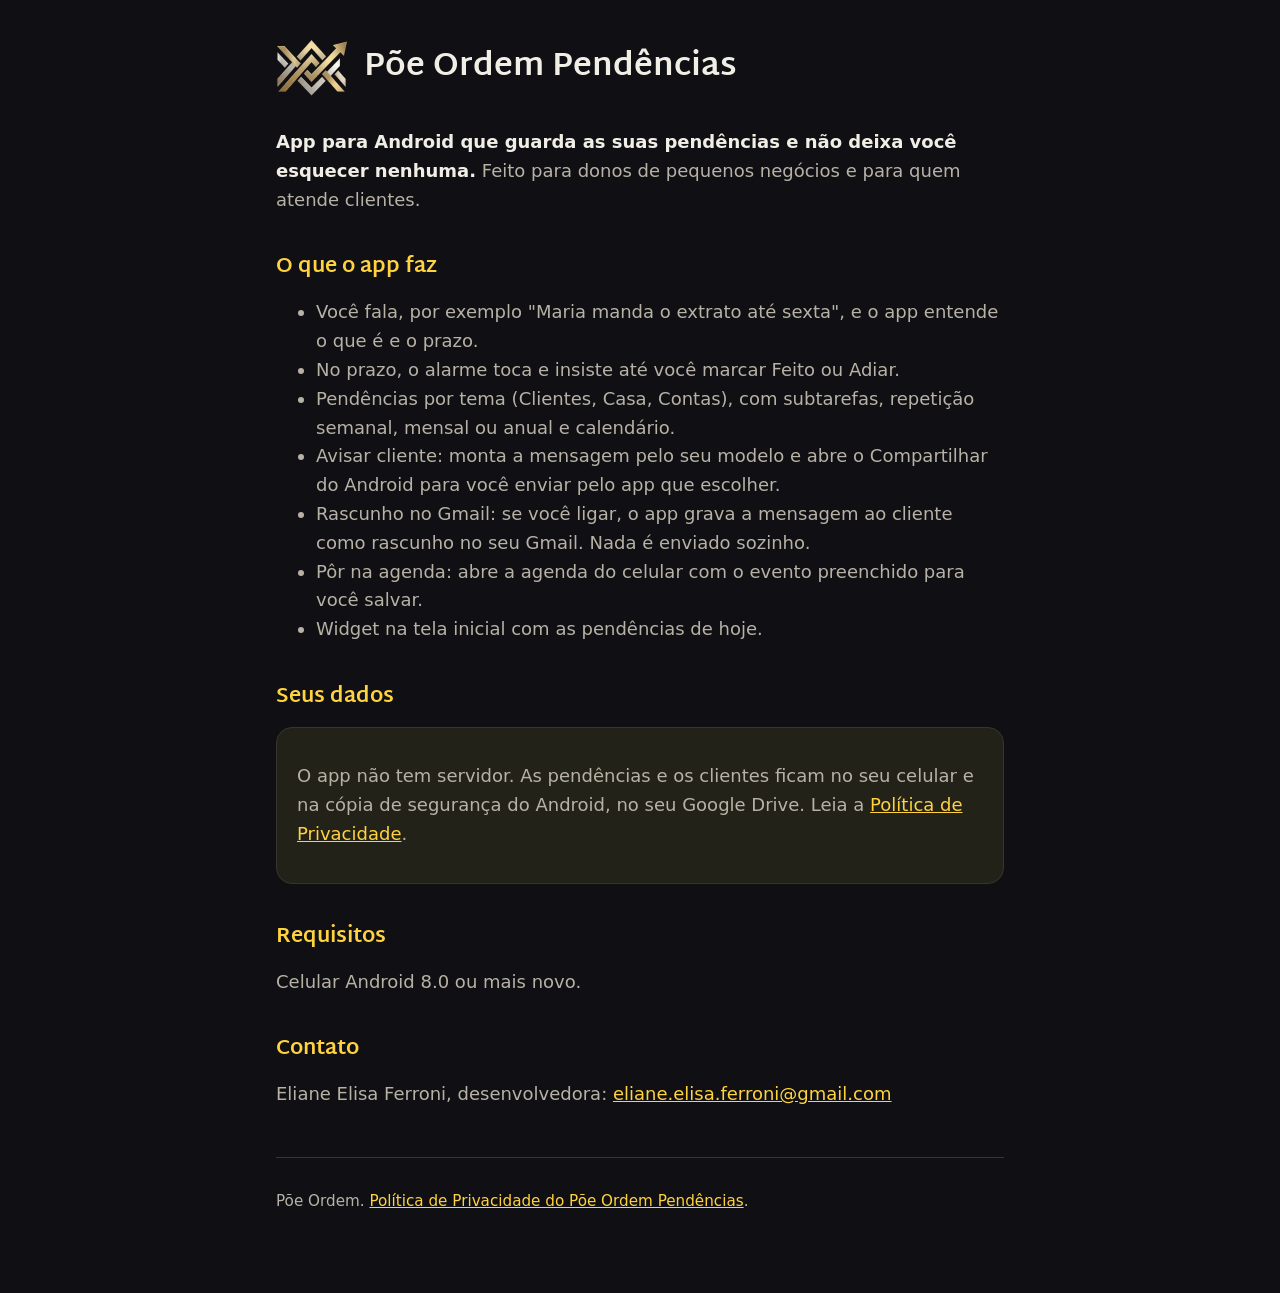
==== index.html @ 098a3c9e "Versão 1.0 - Site - Página inicial e política de privacidade do Põe Ordem Pendências" ====
<!doctype html>
<html lang="pt-BR">
<head>
<meta charset="utf-8">
<meta name="viewport" content="width=device-width, initial-scale=1">
<title>Põe Ordem Pendências</title>
<meta name="description" content="App Android para registrar pendências pela voz, com alarme que insiste até você resolver.">
<link rel="preconnect" href="https://fonts.googleapis.com">
<link href="https://fonts.googleapis.com/css2?family=Martel+Sans:wght@700;800&display=swap" rel="stylesheet">
<link rel="stylesheet" href="estilo.css">
</head>
<body>
<main>
<header>
<img src="logo.png" alt="Logo do Põe Ordem: seta em fundo preto">
<h1>Põe Ordem Pendências</h1>
</header>

<p><strong>App para Android que guarda as suas pendências e não deixa você esquecer nenhuma.</strong> Feito para donos de pequenos negócios e para quem atende clientes.</p>

<h2>O que o app faz</h2>
<ul>
<li>Você fala, por exemplo "Maria manda o extrato até sexta", e o app entende o que é e o prazo.</li>
<li>No prazo, o alarme toca e insiste até você marcar Feito ou Adiar.</li>
<li>Pendências por tema (Clientes, Casa, Contas), com subtarefas, repetição semanal, mensal ou anual e calendário.</li>
<li>Avisar cliente: monta a mensagem pelo seu modelo e abre o Compartilhar do Android para você enviar pelo app que escolher.</li>
<li>Rascunho no Gmail: se você ligar, o app grava a mensagem ao cliente como rascunho no seu Gmail. Nada é enviado sozinho.</li>
<li>Pôr na agenda: abre a agenda do celular com o evento preenchido para você salvar.</li>
<li>Widget na tela inicial com as pendências de hoje.</li>
</ul>

<h2>Seus dados</h2>
<div class="cartao">
<p>O app não tem servidor. As pendências e os clientes ficam no seu celular e na cópia de segurança do Android, no seu Google Drive. Leia a <a href="pendencias/privacidade.html">Política de Privacidade</a>.</p>
</div>

<h2>Requisitos</h2>
<p>Celular Android 8.0 ou mais novo.</p>

<h2>Contato</h2>
<p>Eliane Elisa Ferroni, desenvolvedora: <a href="mailto:eliane.elisa.ferroni@gmail.com">eliane.elisa.ferroni@gmail.com</a></p>

<footer>
<p>Põe Ordem. <a href="pendencias/privacidade.html">Política de Privacidade do Põe Ordem Pendências</a>.</p>
</footer>
</main>
</body>
</html>
---- estilo.css ----
:root { --fundo: #101014; --superficie: #232219; --linha: #38352C; --tinta: #F1EEE5; --tinta2: #B7B2A5; --amarelo: #FFD23F; --dourado: #D2A24C; }
* { box-sizing: border-box; }
body { margin: 0; background: var(--fundo); color: var(--tinta); font-family: system-ui, -apple-system, "Segoe UI", Roboto, sans-serif; font-size: 18px; line-height: 1.6; }
main { max-width: 760px; margin: 0 auto; padding: 32px 16px 64px; }
header { display: flex; align-items: center; gap: 16px; margin-bottom: 24px; }
header img { width: 72px; height: 72px; }
h1, h2 { font-family: "Martel Sans", system-ui, sans-serif; line-height: 1.25; }
h1 { font-size: 2rem; margin: 0; }
h2 { font-size: 1.3rem; color: var(--amarelo); margin-top: 40px; }
p, li { color: var(--tinta2); }
strong { color: var(--tinta); }
a { color: var(--amarelo); }
.cartao { background: var(--superficie); border: 1px solid var(--linha); border-radius: 16px; padding: 16px 20px; margin: 16px 0; }
footer { margin-top: 48px; border-top: 1px solid var(--linha); padding-top: 16px; font-size: 0.95rem; }
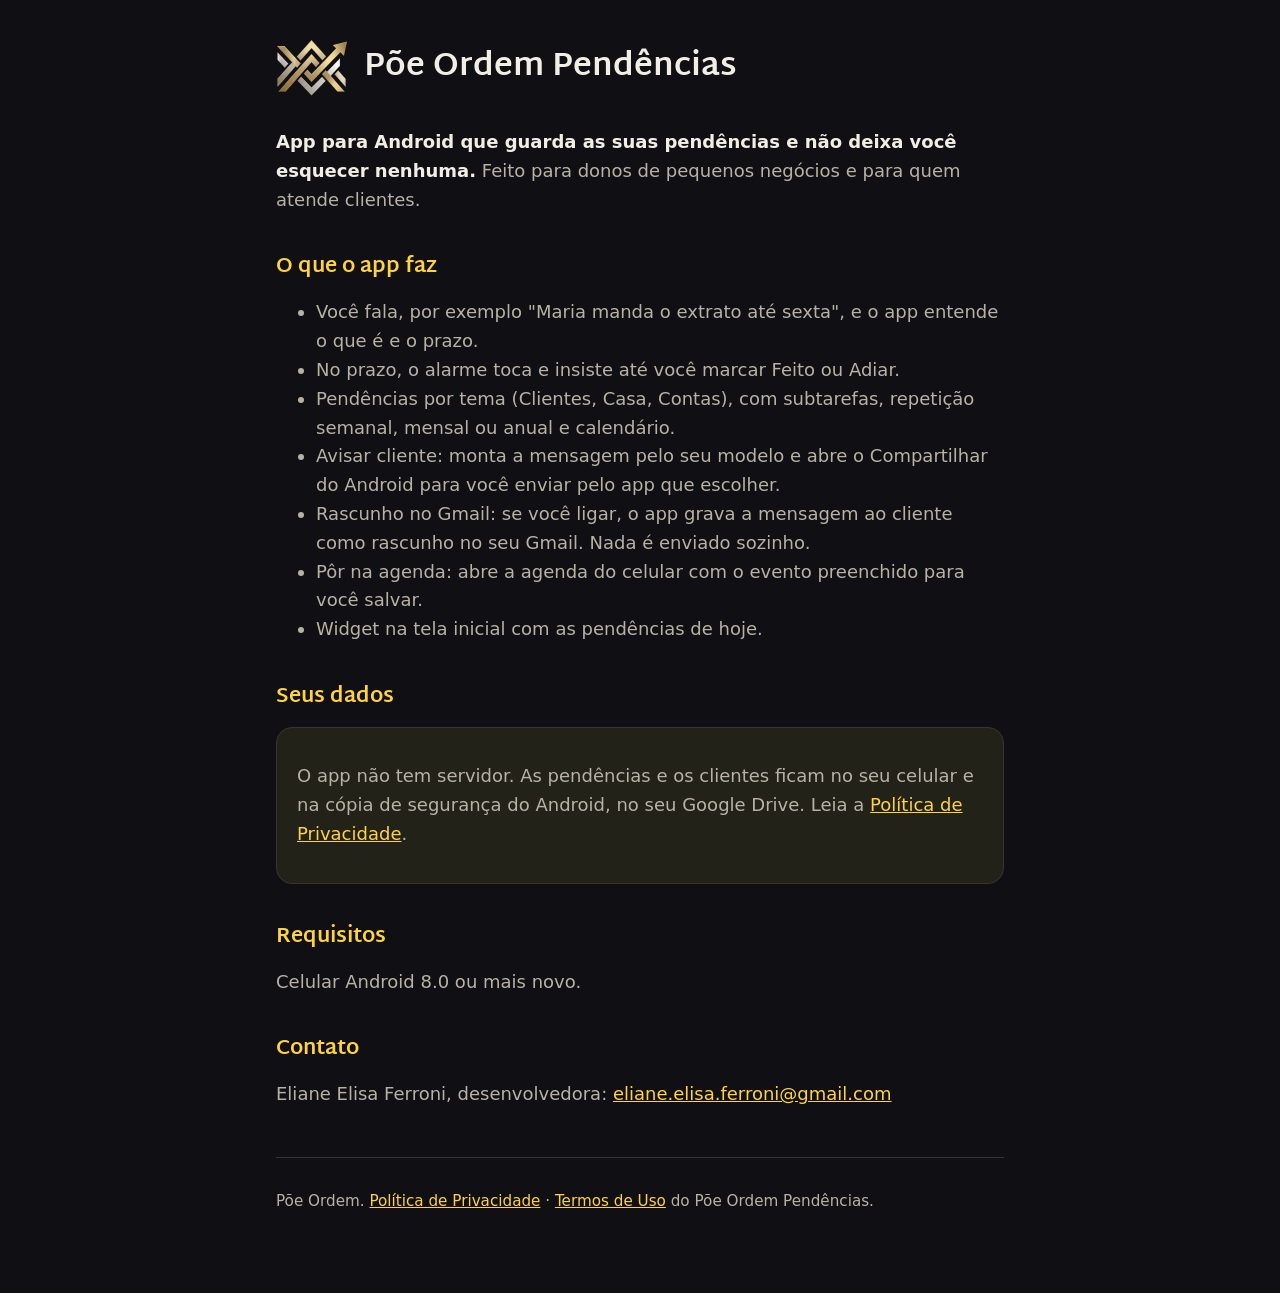
==== commit 2c6d3de0: "Versão 1.1 - Site - Termos de uso do Põe Ordem Pendências" ====
--- a/index.html
+++ b/index.html
@@ -41,7 +41,7 @@
 <p>Eliane Elisa Ferroni, desenvolvedora: <a href="mailto:eliane.elisa.ferroni@gmail.com">eliane.elisa.ferroni@gmail.com</a></p>
 
 <footer>
-<p>Põe Ordem. <a href="pendencias/privacidade.html">Política de Privacidade do Põe Ordem Pendências</a>.</p>
+<p>Põe Ordem. <a href="pendencias/privacidade.html">Política de Privacidade</a> · <a href="pendencias/termos.html">Termos de Uso</a> do Põe Ordem Pendências.</p>
 </footer>
 </main>
 </body>
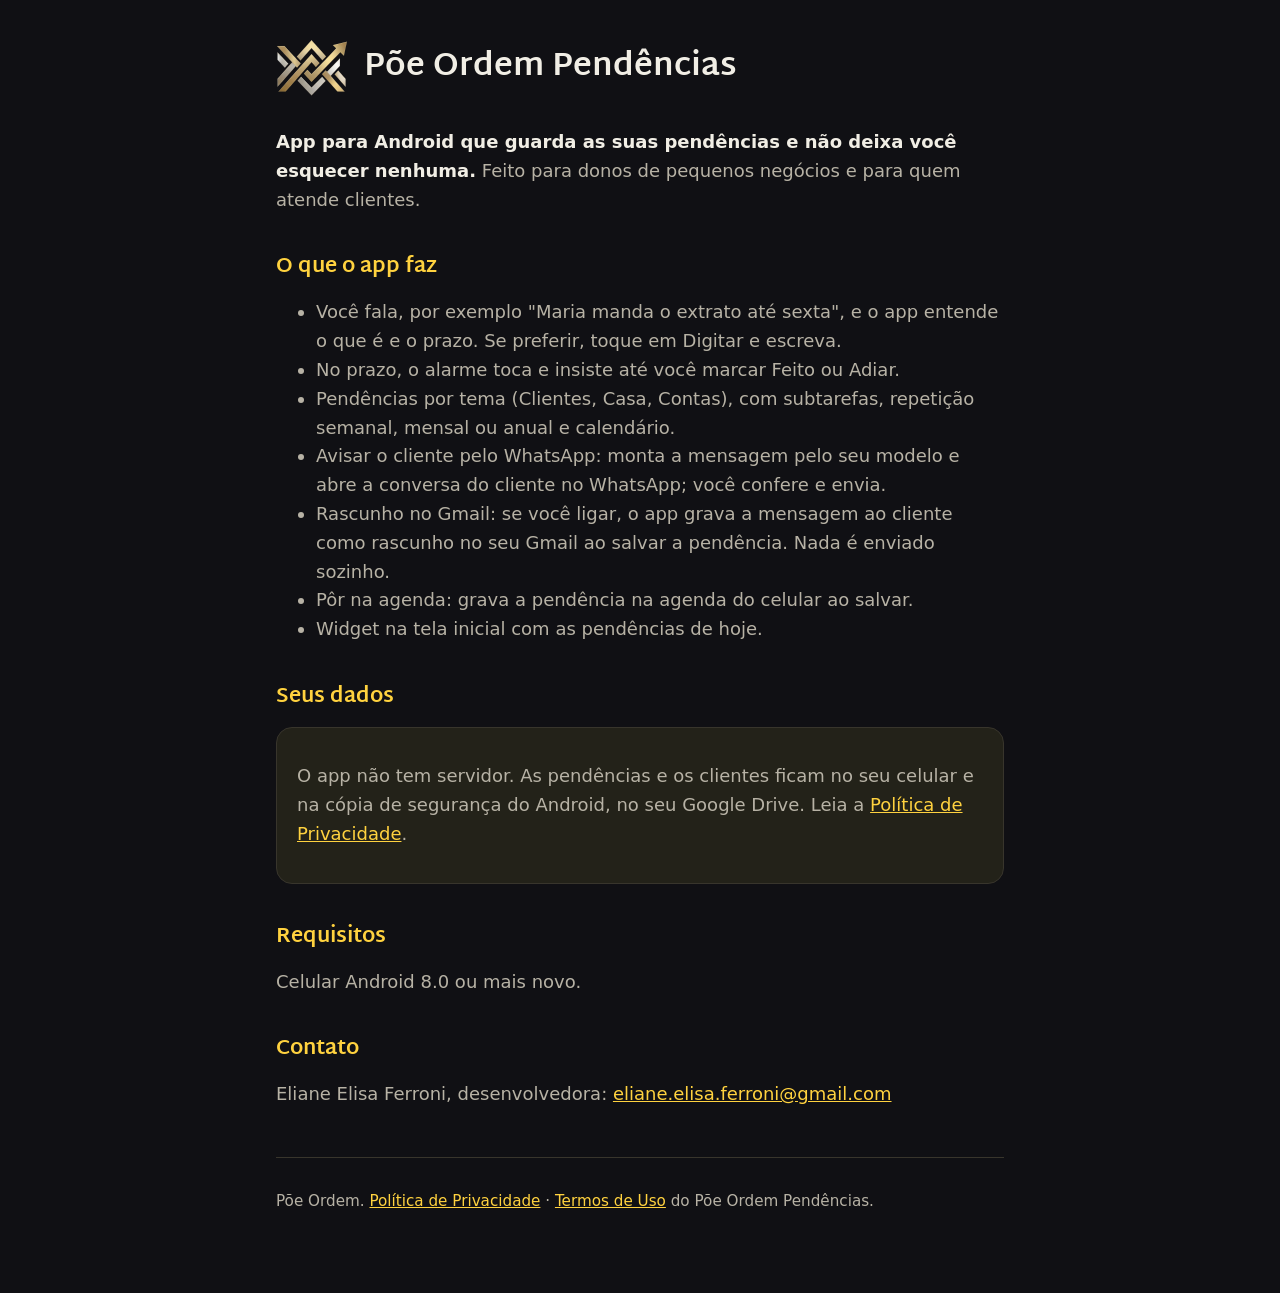
==== commit 675e4725: "Versão 1.2 - Site - Agenda, WhatsApp e Digitar" ====
--- a/index.html
+++ b/index.html
@@ -20,12 +20,12 @@
 
 <h2>O que o app faz</h2>
 <ul>
-<li>Você fala, por exemplo "Maria manda o extrato até sexta", e o app entende o que é e o prazo.</li>
+<li>Você fala, por exemplo "Maria manda o extrato até sexta", e o app entende o que é e o prazo. Se preferir, toque em Digitar e escreva.</li>
 <li>No prazo, o alarme toca e insiste até você marcar Feito ou Adiar.</li>
 <li>Pendências por tema (Clientes, Casa, Contas), com subtarefas, repetição semanal, mensal ou anual e calendário.</li>
-<li>Avisar cliente: monta a mensagem pelo seu modelo e abre o Compartilhar do Android para você enviar pelo app que escolher.</li>
-<li>Rascunho no Gmail: se você ligar, o app grava a mensagem ao cliente como rascunho no seu Gmail. Nada é enviado sozinho.</li>
-<li>Pôr na agenda: abre a agenda do celular com o evento preenchido para você salvar.</li>
+<li>Avisar o cliente pelo WhatsApp: monta a mensagem pelo seu modelo e abre a conversa do cliente no WhatsApp; você confere e envia.</li>
+<li>Rascunho no Gmail: se você ligar, o app grava a mensagem ao cliente como rascunho no seu Gmail ao salvar a pendência. Nada é enviado sozinho.</li>
+<li>Pôr na agenda: grava a pendência na agenda do celular ao salvar.</li>
 <li>Widget na tela inicial com as pendências de hoje.</li>
 </ul>
 
